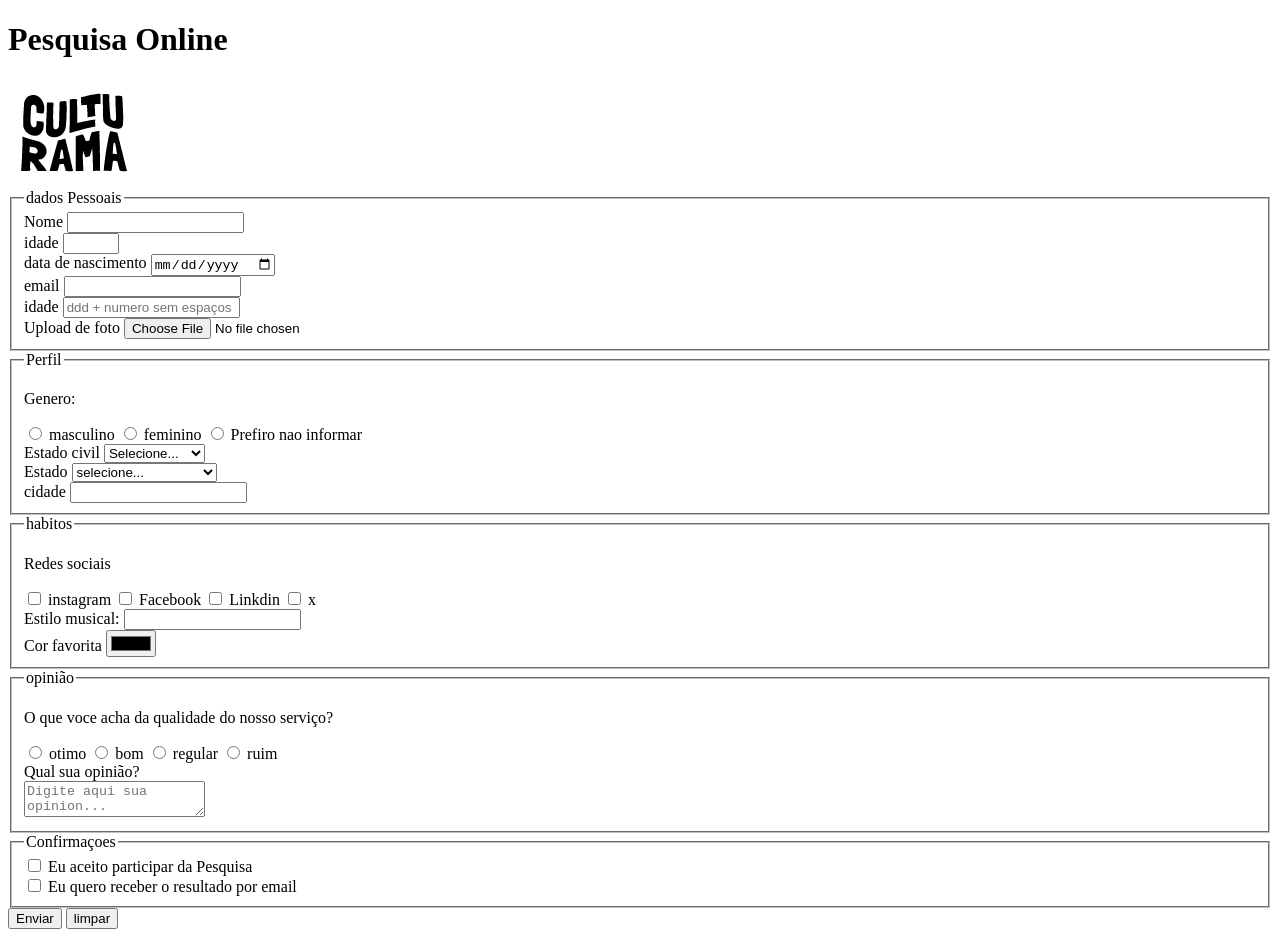
==== index.html @ e52b0445 "adiciona logo" ====
<!DOCTYPE html>
<html lang="pt-BR">
<head>
    <meta charset="UTF-8">
    <meta name="viewport" content="width=device-width, initial-scale=1.0">
    <link rel="icon" href="/culturama-favico.png">
    <title>Pesquisa Culturama</title>
</head>
<body>
    <header>
        <h1>Pesquisa Online</h1>
        <img src="img/logo-culturama.png" alt="logo culturama">
    </header>   
    
    <main>
        <section>
            <form action="" METHOD="get">
                <!-- Dados Pessoais -->
                 
                <fieldset>
                    <legend>dados Pessoais</legend>

                    <label for="name">Nome</label>
                    <input id=name type="text" name="userName" required>
                    <br>
                 
                    <label for="age">idade</label>
                    <input id="age" type="number" name="userAge" min="12" max="100" required>
                    <br>
           
                    <label for="birthdate">data de nascimento</label>
                    <input id="birthdate" type="date" name="userBirthDate"> 
                    <br>
              
                    <label for="email">email</label>
                    <input id="email" type="email" name="userEmail" required>
                    <br>
                
                    <label for="phone">idade</label>
                    <input id="phone" type="tel" name="userPhone" pattern="[0-9]{11}" placeholder="ddd + numero sem espaços ou hifen">
                    <br>
        
                    <label for="image">Upload de foto</label>
                    <input id="image" type="file" accept="image/*" name="userImage">
                    <br>
                </fieldset>
                
             <fieldset>
                <legend>Perfil</legend>

                <p>Genero:</p>

                <input id="masc" type="radio" name="userGender" value="masculino"> 
                <label for="masc">masculino</label>

                <input id="fem" type="radio" name="userGender" value="feminino">
                <label for="fem">feminino</label>

                <input id="notInf" type="radio" name="userGender" value="notInformed">
                <label for="notInf">Prefiro nao informar</label>

                <br>
                
                <label for="marital">Estado civil</label>
                <select id="marital" name="maritalStatus" required>
                    <option value="">Selecione...</option>
                    <option value="casado">casado</option>
                    <option value="solteiro">solteiro</option>
                    <option value="divorciado">divorciado</option>
                    <option value="casado">uniao estavel</option>
                </select>

                <br>

                <label for="state">Estado</label>
                <select id="state" name="usarState" required>
                    <option value="">selecione...</option>
                    <option value= "Acre">Acre </option>
                    <option value= "Alagoas">Alagoas </option>
                    <option value= "Amapá">Amapá </option>
                    <option value= "Amazonas">Amazonas </option>
                    <option value= "Bahia">Bahia </option>
                    <option value= "Ceará">Ceará </option>
                    <option value= "Distrito Federal">Distrito Federal </option>
                    <option value= "Espirito Santo">Espirito Santo </option>
                    <option value= "Goiás">Goiás </option>
                    <option value= "Maranhão">Maranhão </option>
                    <option value= "Mato Grosso do Sul">Mato Grosso do Sul </option>
                    <option value= "Mato Grosso">Mato Grosso </option>
                    <option value= "Minas Gerais">Minas Gerais </option>
                    <option value= "Pará">Pará </option>
                    <option value= "Paraíba">Paraíba </option>
                    <option value= "Paraná    ">Paraná </option>
                    <option value= "Pernambuco">Pernambuco </option>
                    <option value= "Piauí">Piauí </option>
                    <option value= "Rio de Janeiro">Rio de Janeiro </option>
                    <option value= "Rio Grande do Norte">Rio Grande do Norte </option>
                    <option value= "Rio Grande do Sul">Rio Grande do Sul </option>
                    <option value= "Rondônia">Rondônia </option>
                    <option value= "Roraima">Roraima </option>
                    <option value= "Santa Catarina">Santa Catarina </option>
                    <option value= "São Paulo">São Paulo </option>
                    <option value= "Sergipe">Sergipe </option>
                    <option value= "Tocantins">Tocantins </option>
                </select>

                <br>

                <label for="city">cidade</label>
                <input id="city" type="text" name="userCity">

            </fieldset> 
                
            <fieldset>
                <legend>habitos</legend>
                
                <p>Redes sociais</p>
                <input id="inst" type="checkbox" name="social"
                value="instagram">
                <label for="inst">instagram</label>
                <input id="face" type="checkbox" name="social" value="facebook">
                <label for="face">Facebook</label>
                <input id="linkd" type="checkbox" name="social" value="linkdin">
                <label for="linkd">Linkdin</label>
                <input id="ex" type="checkbox" name="social" value="x">
                <label for="ex">x</label>

                <br>

                <label for="musicStyle">Estilo musical:</label>
                <input list="styleTypes" id="musicStyle" type="text" name="userMusicStyle">
                <datalist id="styleTypes">
                    <option value="Rock">
                    <option value="Pop">
                    <option value="Samba">
                    <option value="Sertanejo">     
                </datalist>

                <br>

                <label for="favoriteColor">Cor favorita</label>
                <input type="color" name="userFavoriteColor" id="favoriteColor">
            </fieldset>

            <fieldset>
                <legend>opinião</legend>
                <p>O que voce acha da qualidade do nosso serviço?</p>
                
                <input id="otimo" type="radio" name="custumerSatisfection" value="bom">
                <label for="otimo">otimo</label>

                <input id="bom" type="radio" name="custumerSatisfection" value="bom">
                <label for="bom">bom</label>

                <input id="regular" type="radio" name="custumerSatisfection" value="bom">
                <label for="regular">regular</label>

                <input id="ruim" type="radio" name="custumerSatisfection" value="bom">
                <label for="ruim">ruim</label>
                <br>
                <label for="opinion">Qual sua opinião?</label>
                <br>
                <textarea name="userOpinion" id="opinion" placeholder="Digite aqui sua opinion..."></textarea>
            </fieldset>

            <fieldset>
                <legend>Confirmaçoes</legend>

                <input type="checkbox" name="userLgpd" id="userLgpdTerm" value="accepted" required>
                <label for="userLgpdTerm">Eu aceito participar da Pesquisa</label>
                <br>
                <input type="checkbox" name="userGetResult " id="getResult" value="accepted">
                <label for="getResult">Eu quero receber o resultado por email</label>
            </fieldset>

            <!-- botao para enviar -->
                 <button type="submit">Enviar</button>
                 <button type="reset">limpar</button>
            </form>

        
        </section>
    </main>

    <footer>

    </footer>
</body>
</html>
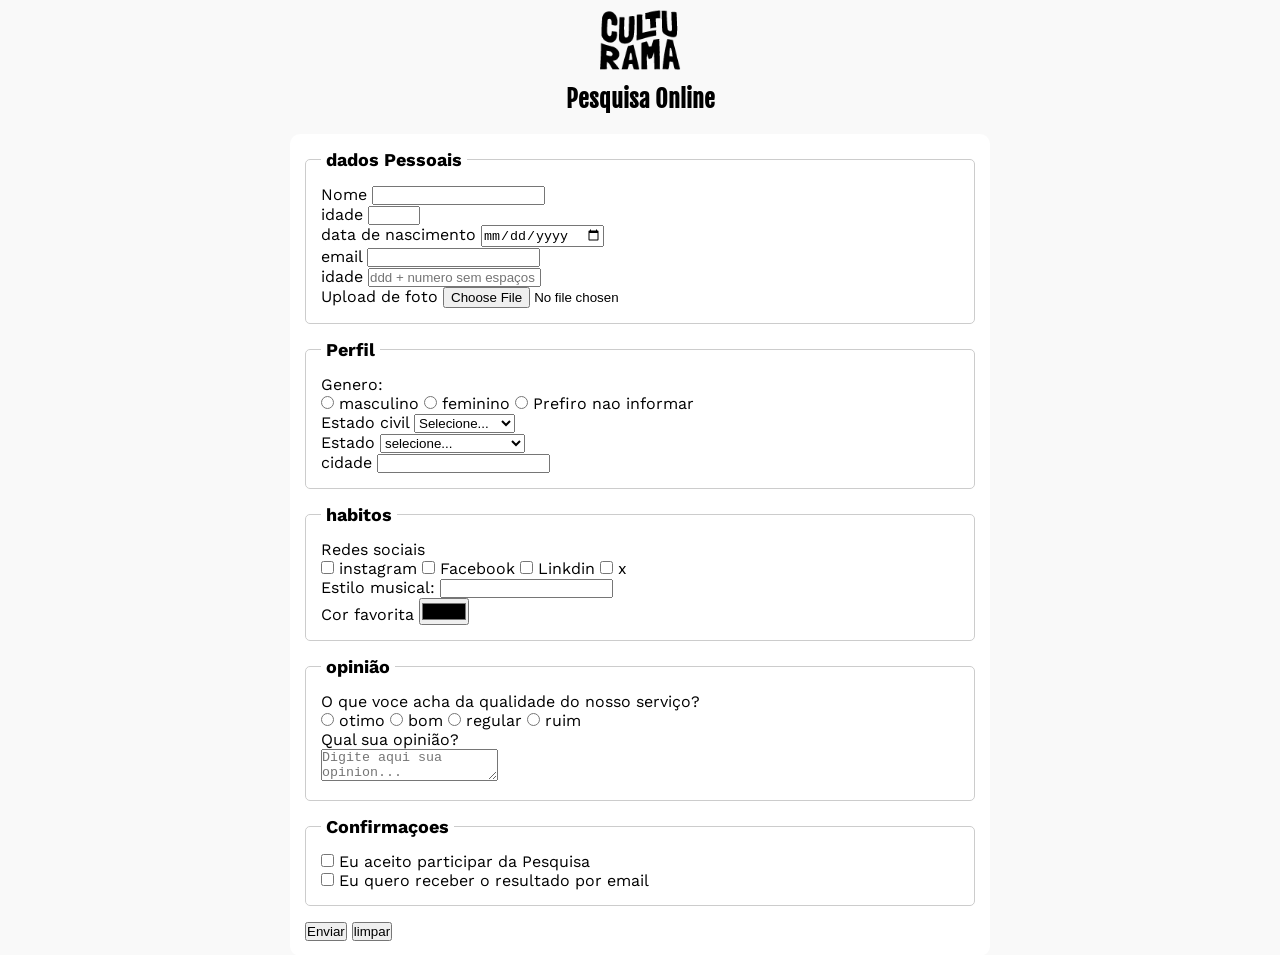
==== commit c2b8b80b: "faz as configuraçoes iniciais do css" ====
--- a/index.html
+++ b/index.html
@@ -3,17 +3,24 @@
 <head>
     <meta charset="UTF-8">
     <meta name="viewport" content="width=device-width, initial-scale=1.0">
+    <link rel="stylesheet" href="css/style.css">
+    <link rel="preconnect" href="https://fonts.googleapis.com">
+    <link rel="preconnect" href="https://fonts.gstatic.com" crossorigin>
+    <link href="https://fonts.googleapis.com/css2?family=Fjalla+One&family=Work+Sans:ital,wght@0,100..900;1,100..900&display=swap" rel="stylesheet">
     <link rel="icon" href="/culturama-favico.png">
     <title>Pesquisa Culturama</title>
 </head>
 <body>
-    <header>
-        <h1>Pesquisa Online</h1>
-        <img src="img/logo-culturama.png" alt="logo culturama">
-    </header>   
     
     <main>
         <section>
+
+            <header>
+                <img src="img/logo-culturama.png" alt="logo culturama">
+
+                <h1>Pesquisa Online</h1>
+            </header>   
+
             <form action="" METHOD="get">
                 <!-- Dados Pessoais -->
                  
--- a/css/style.css
+++ b/css/style.css
@@ -0,0 +1,48 @@
+* {
+    margin: 0;
+    padding: 0;
+    box-sizing: border-box;
+}
+
+body {
+    background-color: #f9f9f9;
+    font-family: "Work Sans", sans-serif;
+}
+
+main {
+    width: 100%;    
+    max-width: 700px;
+    margin: 0 auto;
+}
+
+header {
+    text-align: center;
+    margin-bottom: 20px;
+}
+
+header img {
+    width: 100px;
+}
+
+h1 {
+    font-family:"Fjalla One", sans-serif;
+}
+
+form {
+    background-color: #ffffff;
+    padding: 15px;
+    border-radius: 10px;
+}
+
+fieldset {
+    padding: 15px;
+    border:1px solid #cccccc;
+    border-radius: 5px;
+    margin-bottom: 15px;
+}
+
+legend {
+    font-weight: bold;
+    font-size: 18px;
+    padding: 0 5px;
+}
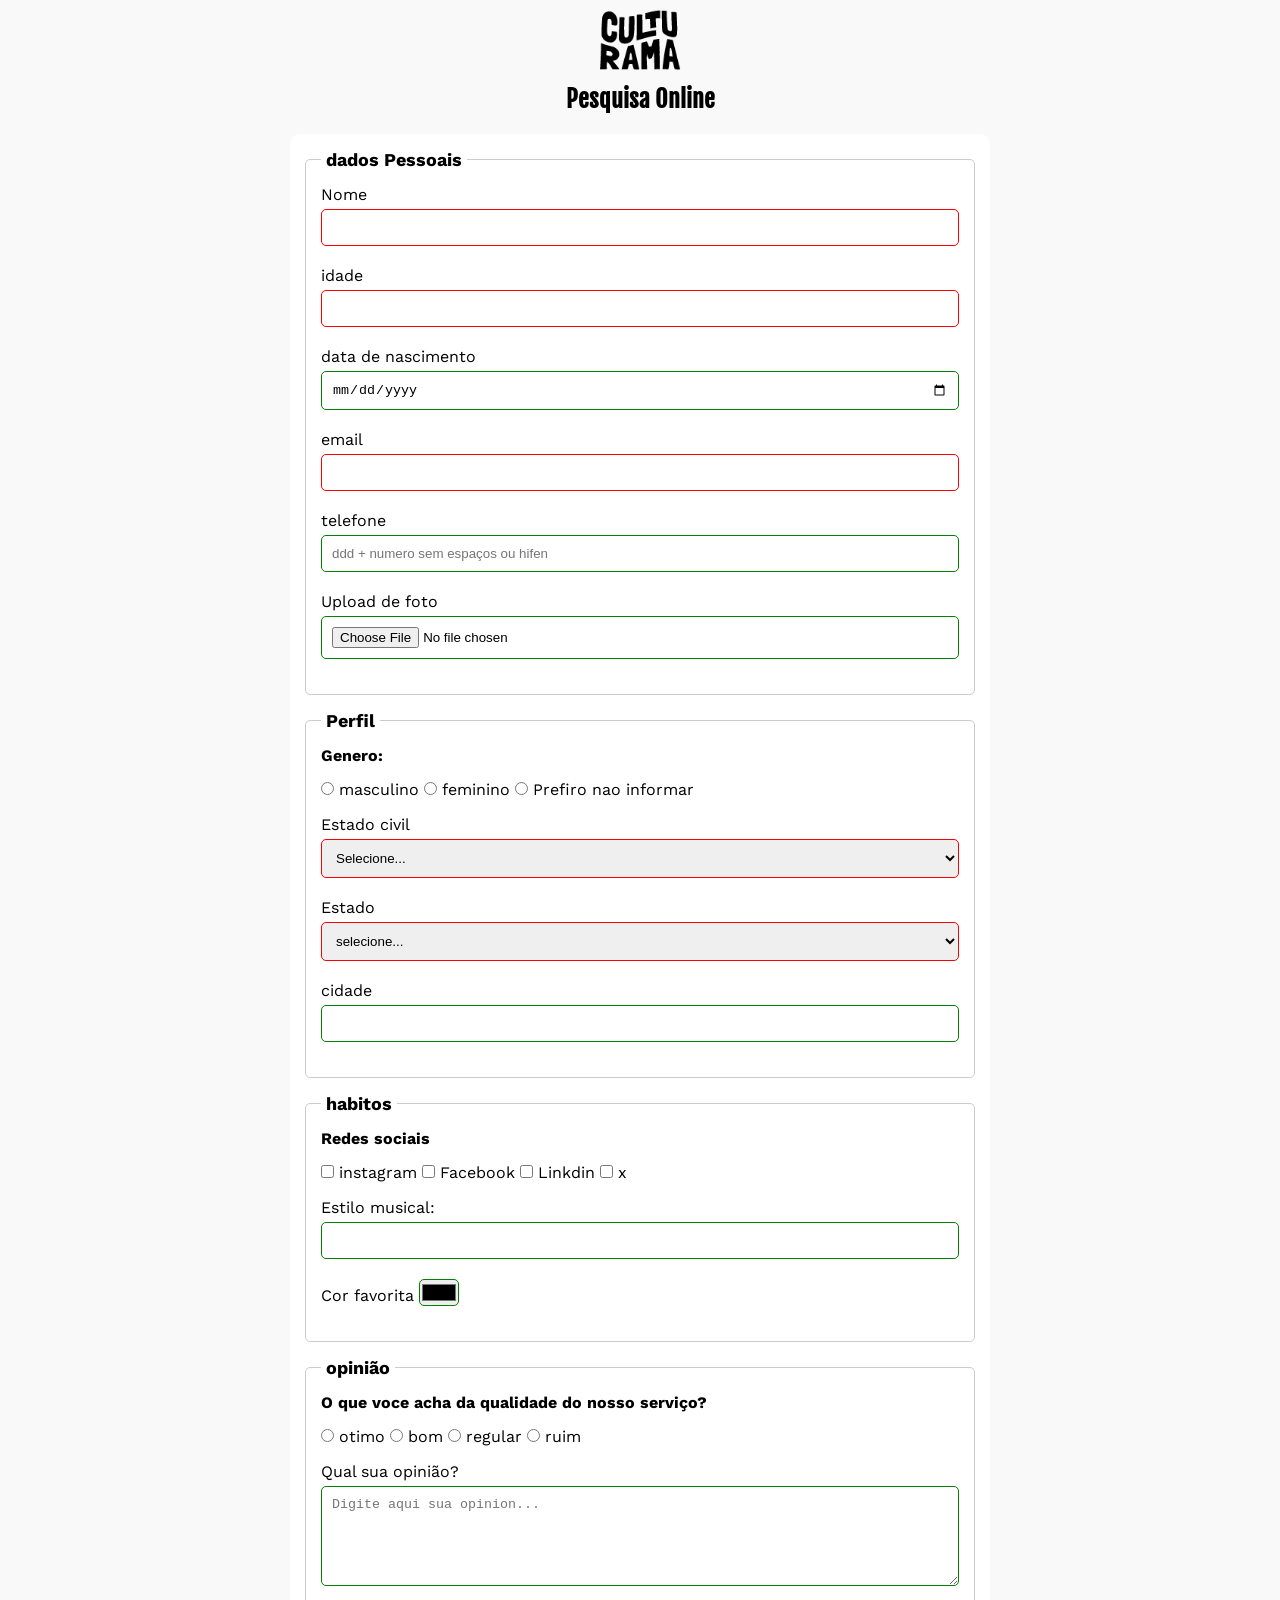
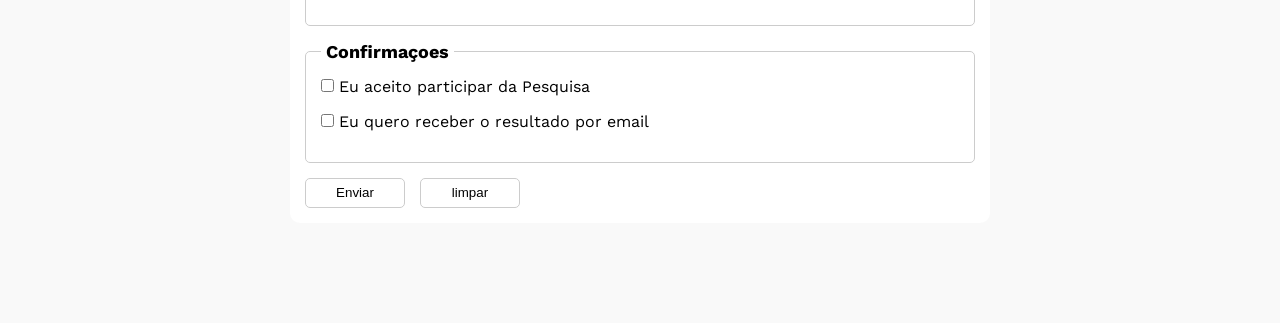
==== commit cb497dd8: "estiliza inputs para facilitar, estiliza botao" ====
--- a/index.html
+++ b/index.html
@@ -43,7 +43,7 @@
                     <input id="email" type="email" name="userEmail" required>
                     <br>
                 
-                    <label for="phone">idade</label>
+                    <label for="phone">telefone</label>
                     <input id="phone" type="tel" name="userPhone" pattern="[0-9]{11}" placeholder="ddd + numero sem espaços ou hifen">
                     <br>
         
--- a/css/style.css
+++ b/css/style.css
@@ -28,10 +28,16 @@
     font-family:"Fjalla One", sans-serif;
 }
 
+p{
+    margin-bottom: 15px;
+    font-weight: bold;
+}
+
 form {
     background-color: #ffffff;
     padding: 15px;
     border-radius: 10px;
+    margin-bottom: 100px;
 }
 
 fieldset {
@@ -45,4 +51,62 @@
     font-weight: bold;
     font-size: 18px;
     padding: 0 5px;
+}
+
+label{
+    display: inline-block;
+    margin-bottom: 5px;
+}
+
+input, select, textarea { 
+    width: 100%;
+    padding: 10px;
+    margin-bottom: 20px;  
+    border:1px solid #cccccc;
+    border-radius: 5px;
+}
+
+textarea {
+    min-height: 100px;
+}
+
+input[type="radio"],
+input[type="checkbox"]{
+    width: auto;
+}
+
+
+input[type="color"]{
+    width: 40px;
+    padding: 0px;
+}
+
+input:invalid,
+select:invalid,
+textarea:invalid{
+    border-color: red;
+}
+
+
+input:valid,
+select:valid,
+textarea:valid{
+    border-color: green;
+}
+button{
+    width:  100px;
+    height: 30px;
+    margin-right: 10px;
+    background-color: #ffffff;
+    border:1px solid #cccccc;
+    border-radius: 5px;
+    cursor: pointer;
+}
+button[type="submit"]:hover{
+    background-color: green;
+    color: #ffffff;
+}
+button[type="reset"]:hover{
+    background-color: red;
+    color: #ffffff;
 }
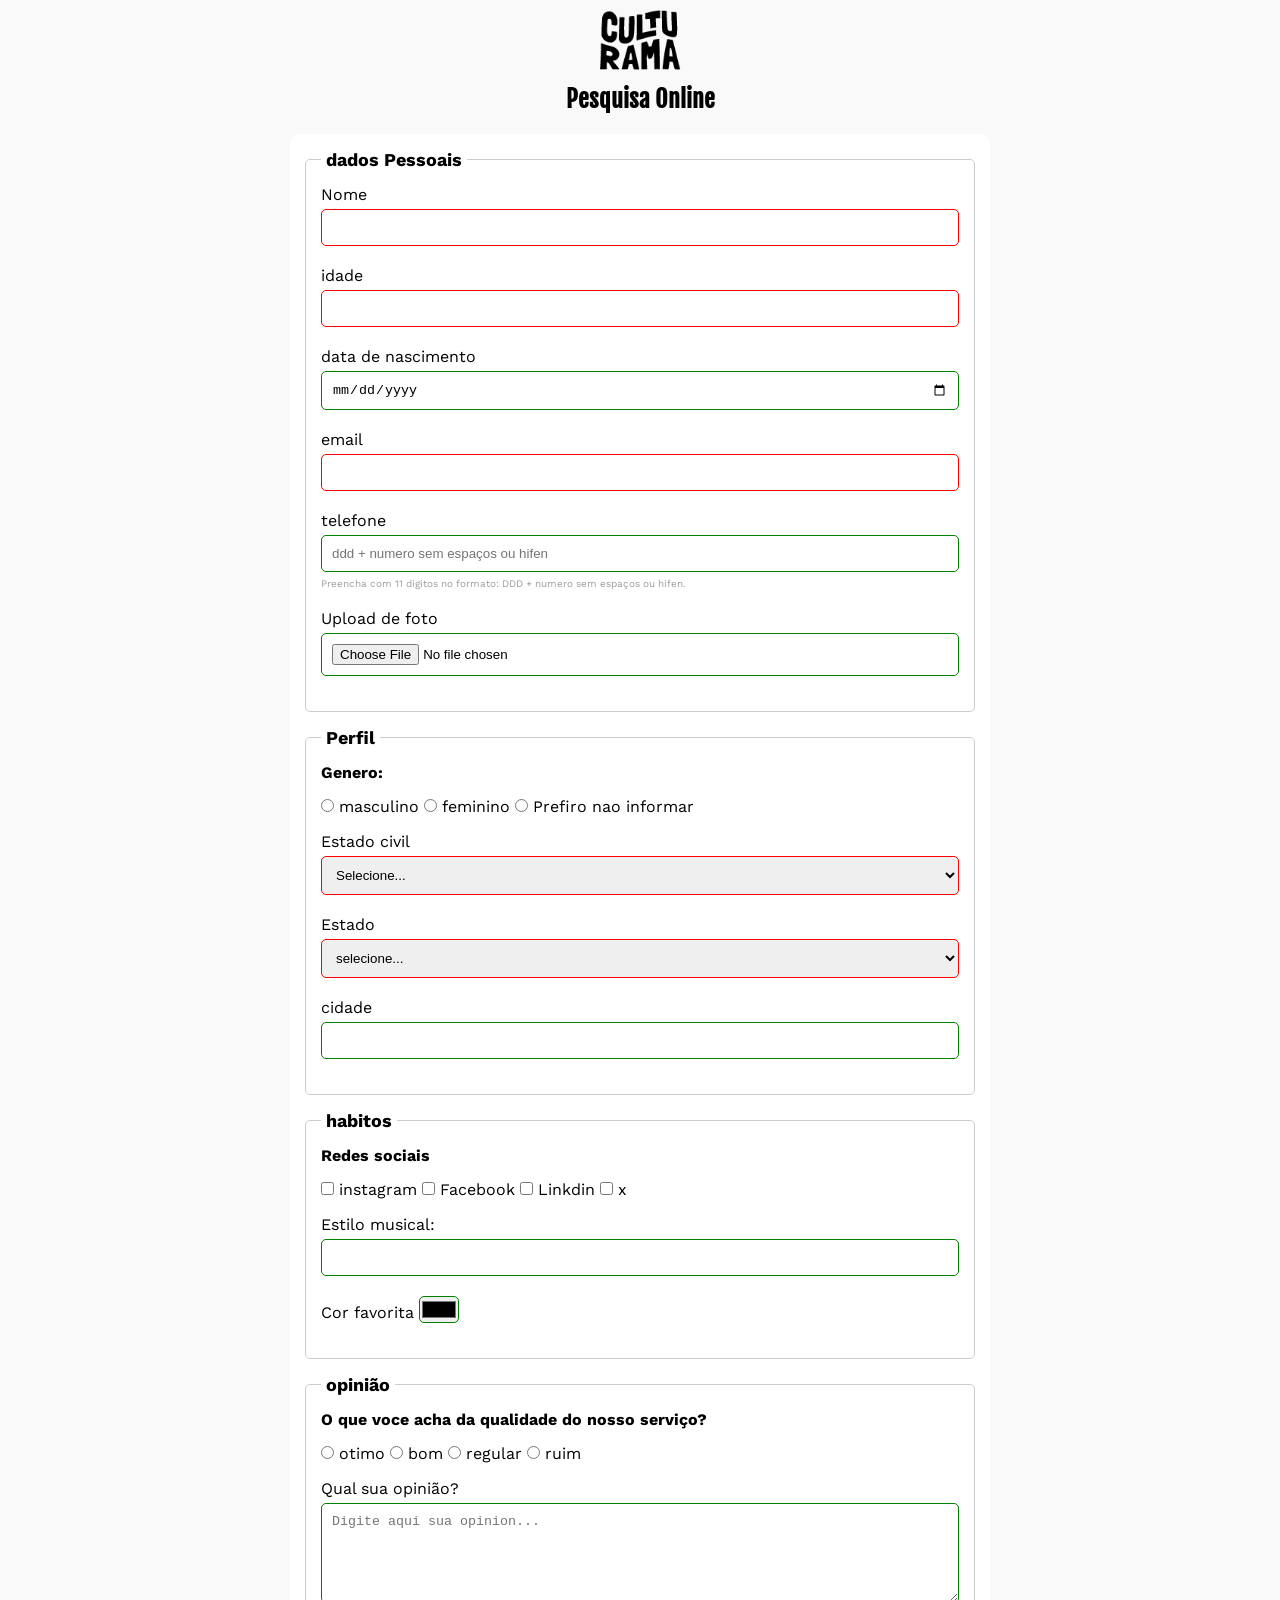
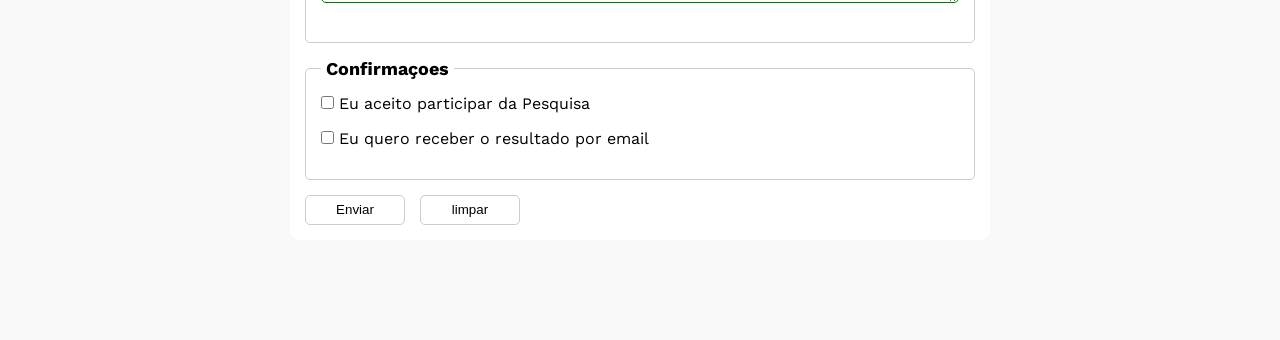
==== commit 8975cacf: "adiciona aria ao campo de telefone" ====
--- a/index.html
+++ b/index.html
@@ -21,32 +21,26 @@
                 <h1>Pesquisa Online</h1>
             </header>   
 
-            <form action="" METHOD="get">
-                <!-- Dados Pessoais -->
-                 
+            <form action="sucesso.html" METHOD="get">
                 <fieldset>
                     <legend>dados Pessoais</legend>
 
                     <label for="name">Nome</label>
                     <input id=name type="text" name="userName" required>
                     <br>
-                 
                     <label for="age">idade</label>
                     <input id="age" type="number" name="userAge" min="12" max="100" required>
                     <br>
-           
                     <label for="birthdate">data de nascimento</label>
                     <input id="birthdate" type="date" name="userBirthDate"> 
                     <br>
-              
                     <label for="email">email</label>
                     <input id="email" type="email" name="userEmail" required>
                     <br>
-                
                     <label for="phone">telefone</label>
-                    <input id="phone" type="tel" name="userPhone" pattern="[0-9]{11}" placeholder="ddd + numero sem espaços ou hifen">
+                    <input id="phone" type="tel" name="userPhone" pattern="[0-9]{11}" placeholder="ddd + numero sem espaços ou hifen" aria-describedby="phoneHelp">
+                    <small id="phoneHelp">Preencha com 11 digitos no formato: DDD + numero sem espaços ou hifen.</small>
                     <br>
-        
                     <label for="image">Upload de foto</label>
                     <input id="image" type="file" accept="image/*" name="userImage">
                     <br>
--- a/css/style.css
+++ b/css/style.css
@@ -26,6 +26,7 @@
 
 h1 {
     font-family:"Fjalla One", sans-serif;
+    text-align: center;
 }
 
 p{
@@ -58,6 +59,16 @@
     margin-bottom: 5px;
 }
 
+input[type="tel"]{
+    margin-bottom: 0;
+}
+small{
+    display: inline-block;
+    margin-bottom: 20px;
+    font-size:x-small;
+    color: rgb(157, 157, 157);
+}
+
 input, select, textarea { 
     width: 100%;
     padding: 10px;
@@ -87,7 +98,6 @@
     border-color: red;
 }
 
-
 input:valid,
 select:valid,
 textarea:valid{
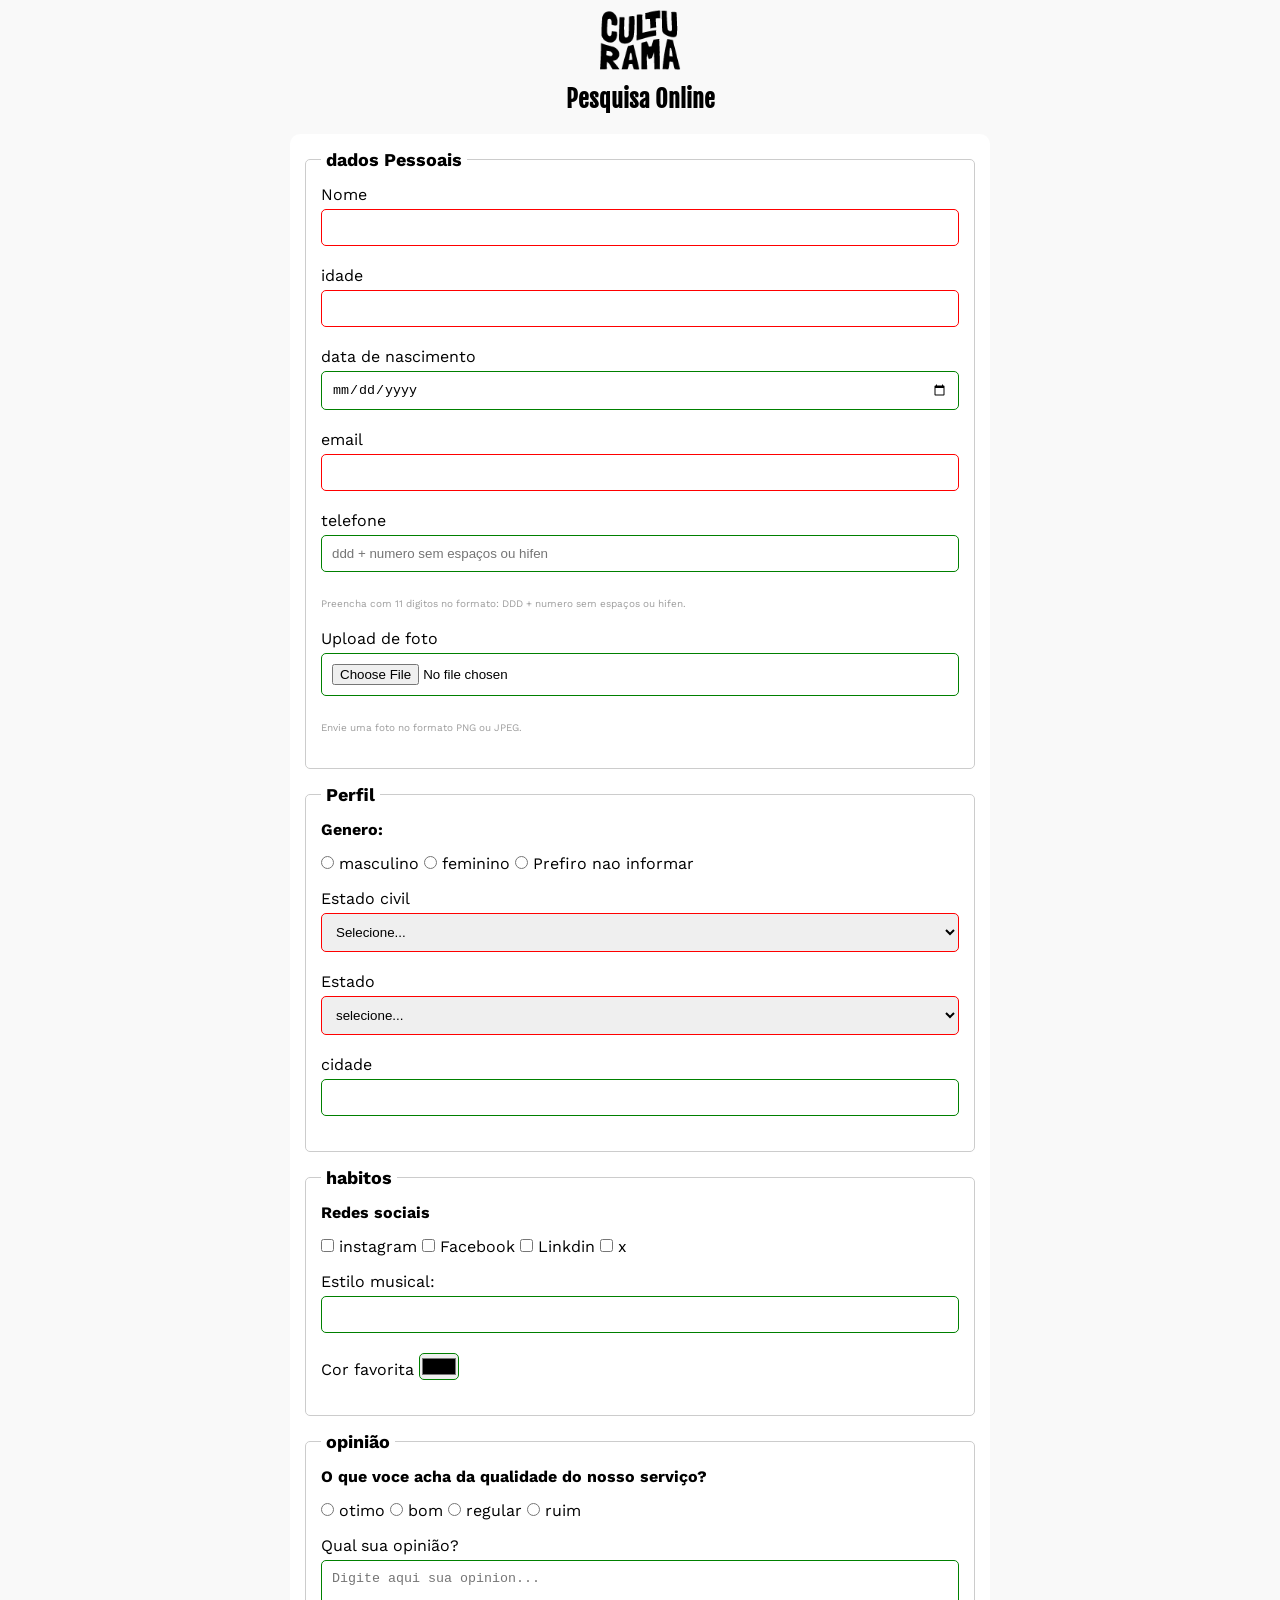
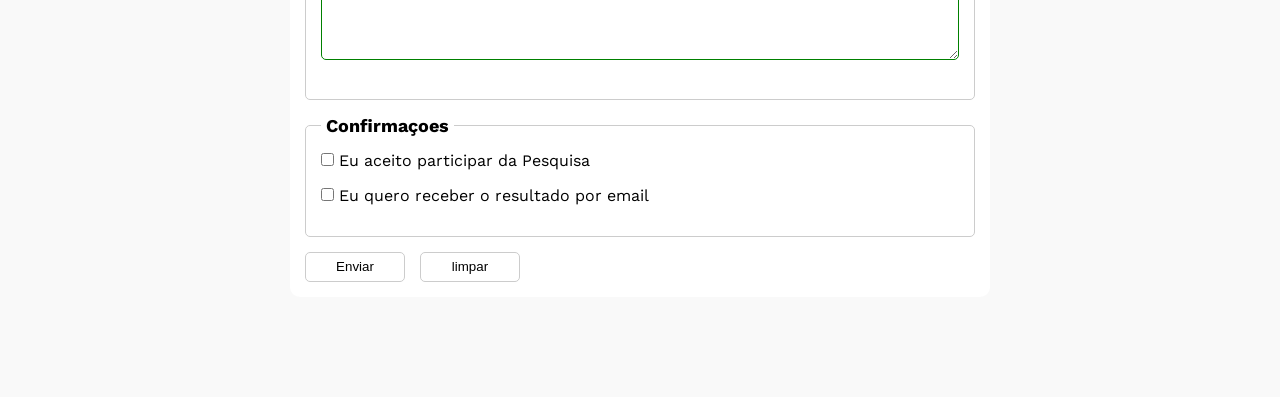
==== commit cafdfd68: "adiciona aria ao campo upload de foto" ====
--- a/index.html
+++ b/index.html
@@ -42,7 +42,8 @@
                     <small id="phoneHelp">Preencha com 11 digitos no formato: DDD + numero sem espaços ou hifen.</small>
                     <br>
                     <label for="image">Upload de foto</label>
-                    <input id="image" type="file" accept="image/*" name="userImage">
+                    <input id="image" type="file" accept="image/*" name="userImage" aria-describedby="imgHelp">
+                    <small id="imgHelp">Envie uma foto no formato PNG ou JPEG.</small>
                     <br>
                 </fieldset>
                 
--- a/css/style.css
+++ b/css/style.css
@@ -59,9 +59,11 @@
     margin-bottom: 5px;
 }
 
-input[type="tel"]{
+input[type="tel"]
+input[type="file"]{
     margin-bottom: 0;
 }
+
 small{
     display: inline-block;
     margin-bottom: 20px;
